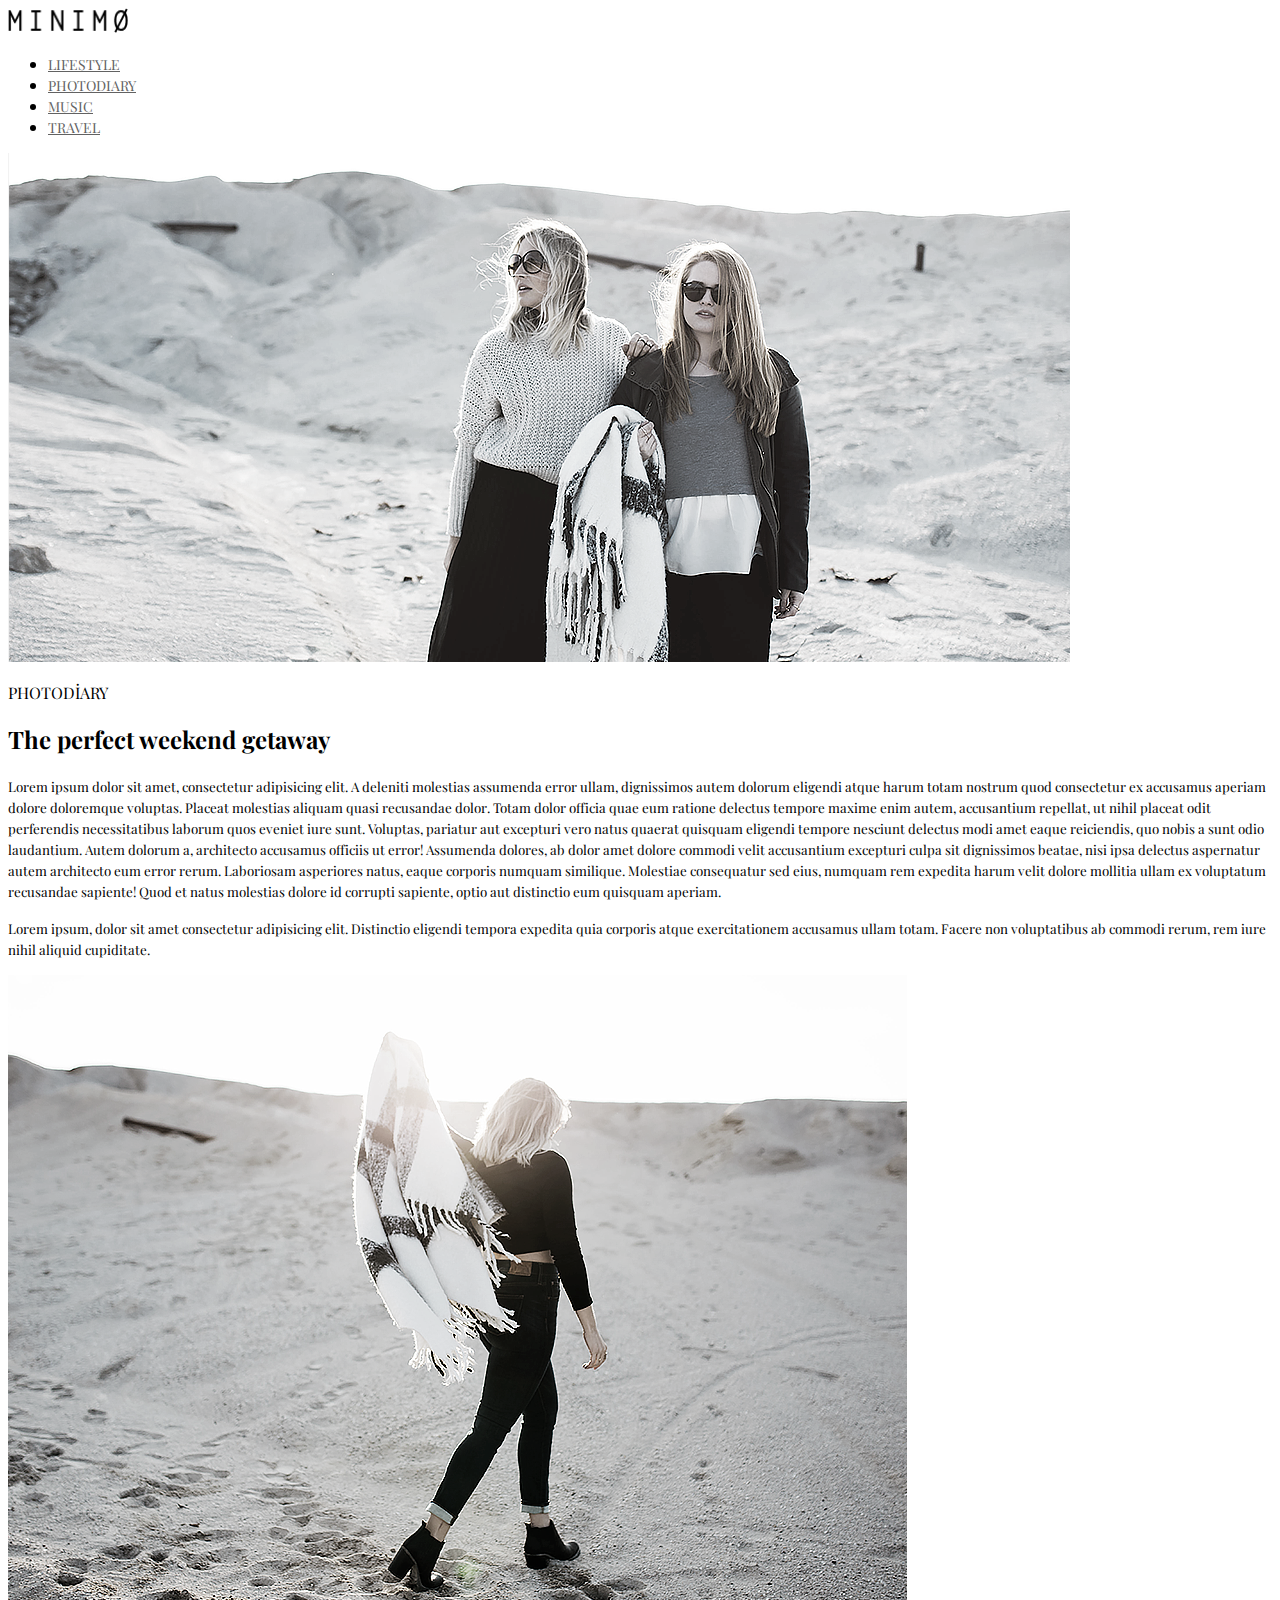
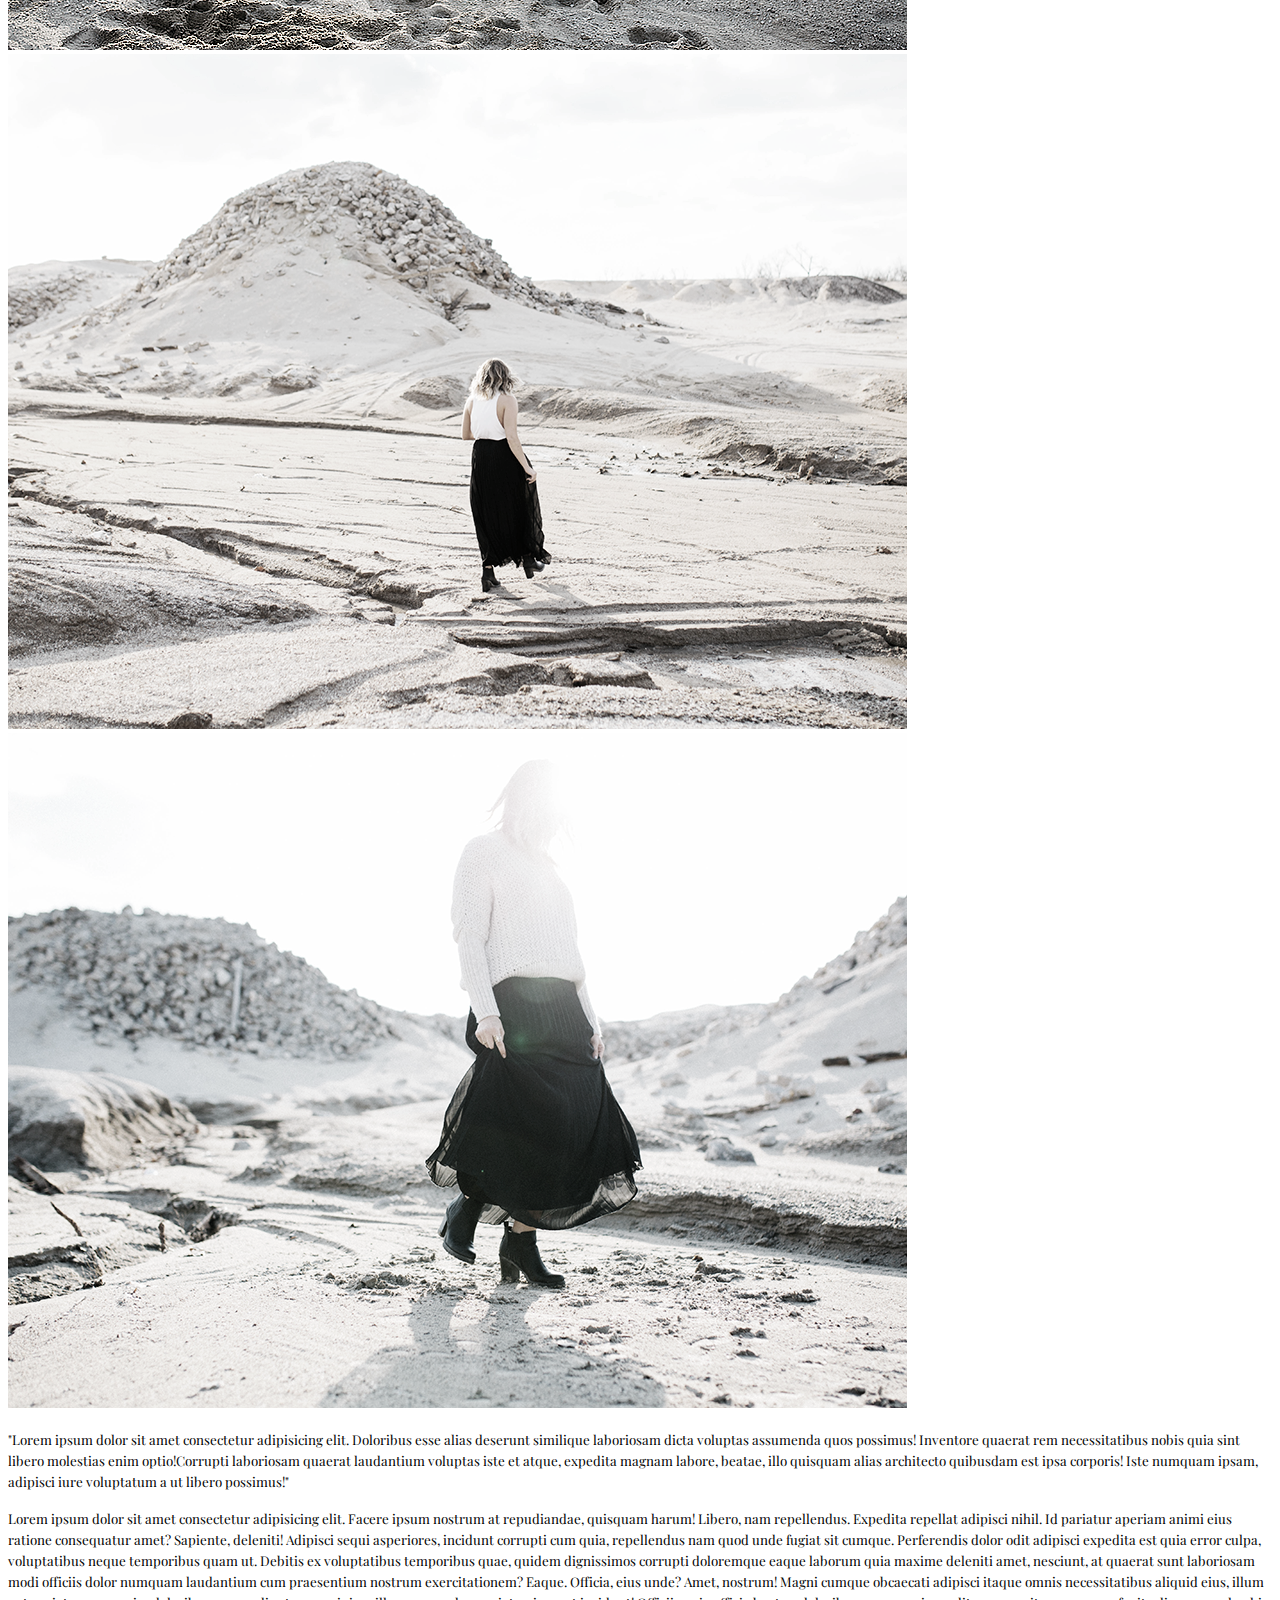
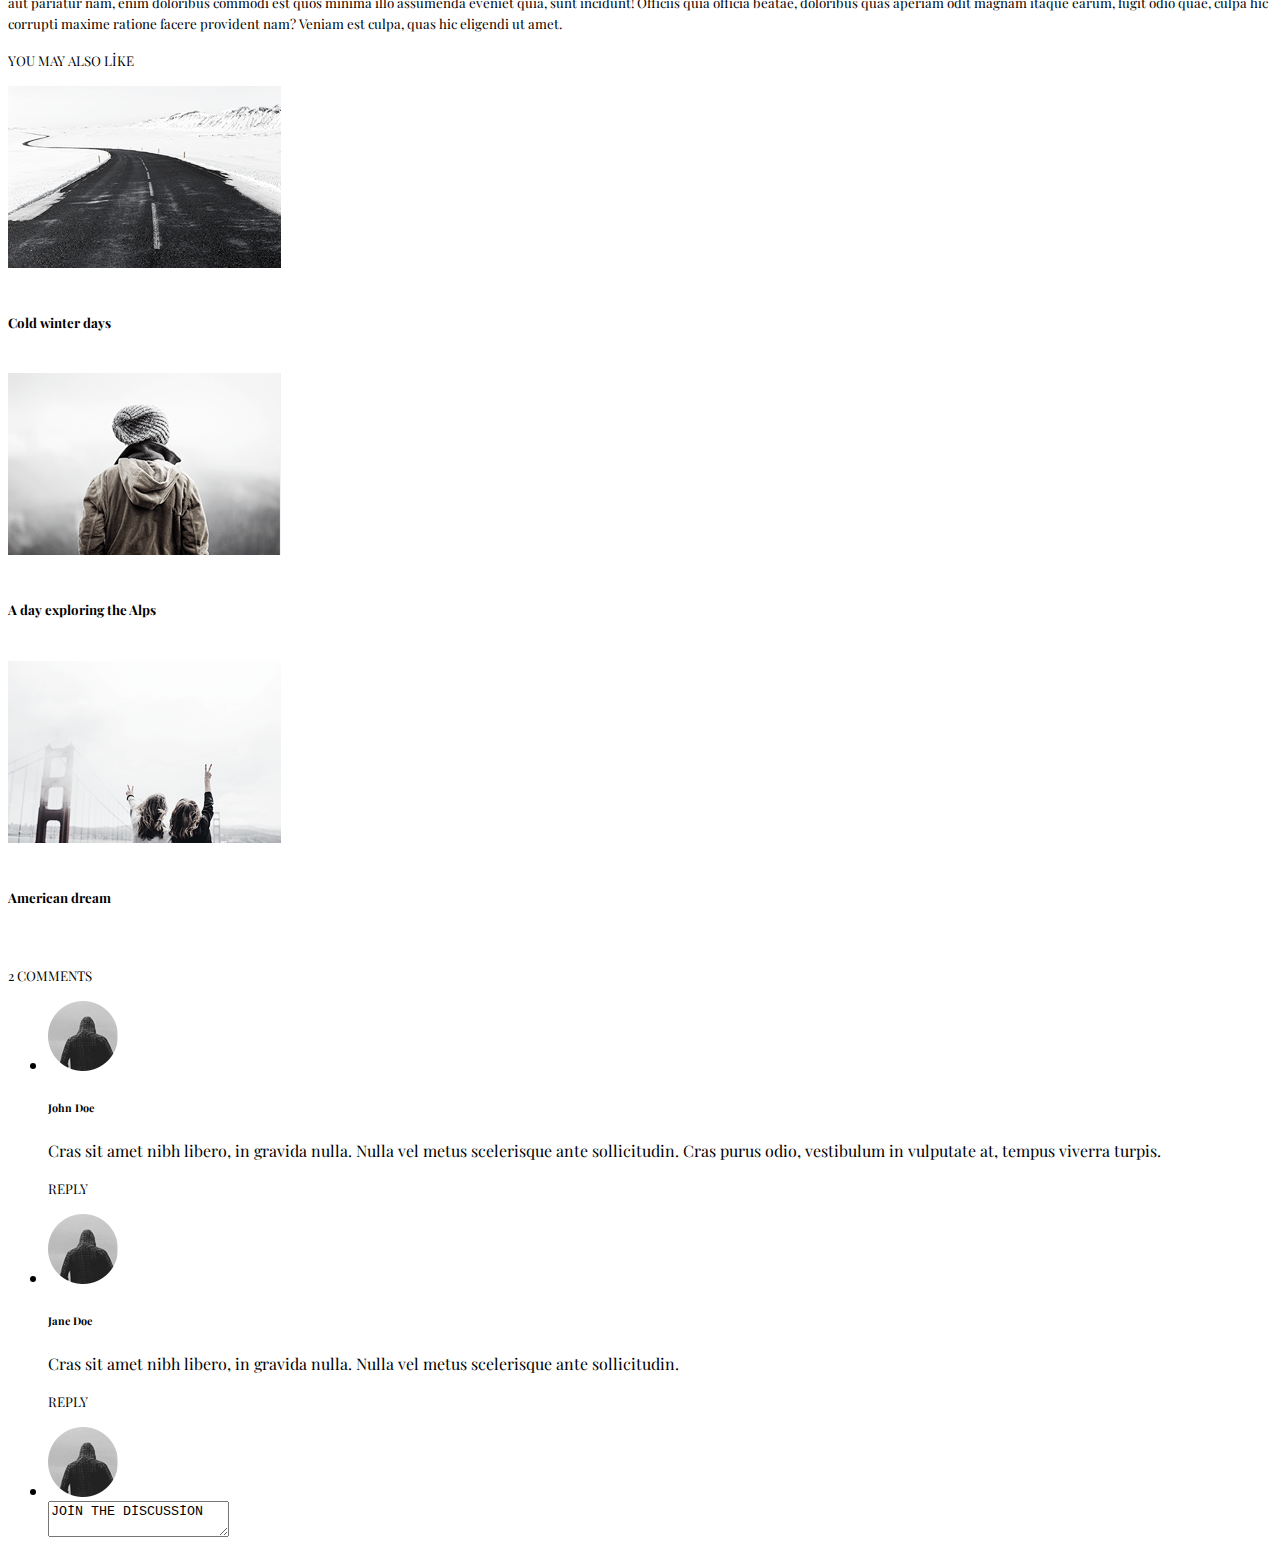
==== music.html @ cde0e86c "Initial commit" ====
<!DOCTYPE html>
<html lang="tr">

<head>
    <meta charset="UTF-8">
    <meta name="viewport" content="width=device-width, initial-scale=1.0">
    <link rel="stylesheet" href="https://cdn.jsdelivr.net/npm/bootstrap@4.5.3/dist/css/bootstrap.min.css"
        integrity="sha384-TX8t27EcRE3e/ihU7zmQxVncDAy5uIKz4rEkgIXeMed4M0jlfIDPvg6uqKI2xXr2" crossorigin="anonymous">
    <link rel="preconnect" href="https://fonts.gstatic.com">
    <link href="https://fonts.googleapis.com/css2?family=Playfair+Display:wght@400;500;700&display=swap"
        rel="stylesheet">
    <link rel="stylesheet" href="main.css">
    <title>MINIMO</title>
</head>

<body class="mt-5">
    <!-- header begin -->
    <header>
        <div class="container">
            <div class="row">
                <div class="col-md-4">
                   <a href="index.html"> <img class="logo" src="images/logo.png" alt=""></a>
                </div>
                <div class="col-md-8">
                    <ul class="nav justify-content-end">
                        <li class="nav-item">
                            <a class="nav-link active" href="#">LIFESTYLE</a>
                        </li>
                        <li class="nav-item">
                            <a class="nav-link" href="#">PHOTODIARY</a>
                        </li>
                        <li class="nav-item">
                            <a class="nav-link" href="music.html">MUSIC</a>
                        </li>
                        <li class="nav-item">
                            <a class="nav-link" href="#">TRAVEL</a>
                        </li>
                    </ul>
                </div>
            </div>
        </div>
    </header>
    <!-- header end -->
    <div class="container">
        <div class="row">
            <img src="images/banner.png" class="d-blok w-100" alt="">
            <div class="col-10 offset-1 ">
                <div class="article mt-5">
                    <p>PHOTODİARY</p>
                    <H2 class="text-secondary mt-2">The perfect weekend getaway</H2>
                    <p class="mt-4">
                        <small>
                            Lorem ipsum dolor sit amet, consectetur adipisicing elit. A deleniti molestias assumenda
                            error ullam, dignissimos autem dolorum eligendi atque harum totam nostrum quod consectetur
                            ex accusamus aperiam dolore doloremque voluptas.
                            Placeat molestias aliquam quasi recusandae dolor. Totam dolor officia quae eum ratione
                            delectus tempore maxime enim autem, accusantium repellat, ut nihil placeat odit perferendis
                            necessitatibus laborum quos eveniet iure sunt.
                            <span class="font-weight-bold">
                                Voluptas, pariatur aut excepturi vero natus quaerat quisquam eligendi tempore nesciunt
                                delectus modi amet eaque reiciendis, quo nobis a sunt odio laudantium.
                            </span> Autem dolorum a,
                            architecto accusamus officiis ut error!
                            Assumenda dolores, ab dolor amet dolore commodi velit accusantium excepturi culpa sit
                            dignissimos beatae, nisi ipsa delectus aspernatur autem architecto eum error rerum.
                            Laboriosam asperiores natus, eaque corporis numquam similique.
                            Molestiae consequatur sed eius, numquam rem expedita harum velit dolore mollitia ullam ex
                            voluptatum recusandae sapiente! Quod et natus molestias dolore id corrupti sapiente, optio
                            aut distinctio eum quisquam aperiam.
                        </small>
                    <p>
                        <small>
                            Lorem ipsum, dolor sit amet consectetur adipisicing elit. Distinctio eligendi tempora
                            expedita
                            quia corporis atque exercitationem accusamus ullam totam. Facere non voluptatibus ab commodi
                            rerum, rem iure nihil aliquid cupiditate.
                        </small>
                    </p>
                    </p>
                </div>
                <div class="div">
                    <img src="images/music-photo-1.png" class="d-blok w-100 mt-3" alt="">
                    <img src="images/music-photo-2.png" class="d-blok w-100 mt-5" alt="">
                    <img src="images/music-photo-3.png" class="d-blok w-100 mt-5" alt="">
                </div>
                <div class="article mt-5">
                    <p class="col-10 offset-1 font-italic">
                        <small>
                            "Lorem ipsum dolor sit amet consectetur adipisicing elit. Doloribus esse alias deserunt
                            similique laboriosam dicta voluptas assumenda quos possimus! Inventore quaerat rem
                            necessitatibus nobis quia sint libero molestias enim optio!Corrupti laboriosam quaerat
                            laudantium voluptas iste et atque, expedita magnam labore, beatae, illo quisquam alias
                            architecto quibusdam est ipsa corporis! Iste numquam ipsam, adipisci iure voluptatum a ut
                            libero possimus!"
                        </small>
                    <p class="mt-4">
                        <small>
                            Lorem ipsum dolor sit amet consectetur adipisicing elit. Facere ipsum nostrum at
                            repudiandae,
                            quisquam harum! Libero, nam repellendus. Expedita repellat adipisci nihil. Id pariatur
                            aperiam
                            animi eius ratione consequatur amet?
                            Sapiente, deleniti! Adipisci sequi asperiores, incidunt corrupti cum quia, repellendus nam
                            quod
                            unde fugiat sit cumque. Perferendis dolor odit adipisci expedita est quia error culpa,
                            voluptatibus neque temporibus quam ut.
                            Debitis ex voluptatibus temporibus quae, quidem dignissimos corrupti doloremque eaque
                            laborum
                            quia maxime deleniti amet, nesciunt, at quaerat sunt laboriosam modi officiis dolor numquam
                            laudantium cum praesentium nostrum exercitationem? Eaque.
                            Officia, eius unde? Amet, nostrum! Magni cumque obcaecati adipisci itaque omnis
                            necessitatibus
                            aliquid eius, illum aut pariatur nam, enim doloribus commodi est quos minima illo assumenda
                            eveniet quia, sunt incidunt!
                            Officiis quia officia beatae, doloribus quas aperiam odit magnam itaque earum, fugit odio
                            quae,
                            culpa hic corrupti maxime ratione facere provident nam? Veniam est culpa, quas hic eligendi
                            ut
                            amet.
                        </small>
                    </p>
                    </p>
                </div>
            </div>
        </div>
    </div>
    <section class="p-5 mt-2 bg-light text-dark">
        <div class="container">
            <div class="row">
                <div class="col">
                    <p>
                        <small> YOU MAY ALSO LİKE</small>
                    </p>
                    <div class="card-deck mt-5">
                        <div class="card">
                            <img src="images/music-card-1.png" class="card-img-top" alt="...">
                            <div class="card-body bg-light">
                                <h5 class="card-title">Cold winter days</h5>
                            </div>
                        </div>
                        <div class="card">
                            <img src="images/music-card-2.png" class="card-img-top" alt="...">
                            <div class="card-body bg-light">
                                <h5 class="card-title">A day exploring the Alps</h5>
                            </div>
                        </div>
                        <div class="card">
                            <img src="images/music-card-3.png" class="card-img-top" alt="...">
                            <div class="card-body bg-light">
                                <h5 class="card-title">American dream</h5>
                            </div>
                        </div>
                    </div>
                </div>
            </div>
        </div>
    </section>
    <section>
        <div class="container">
            <div class="row">
                <div class="col">
                    <p class="mt-5">
                        <small>2 COMMENTS</small>
                    </p>
                </div>
            </div>
            <div class="row">
                <div class="col">
                    <ul class="list-unstyled mt-5">
                        <li class="media">
                            <img src="images/commet-1.png" class="mr-5" alt="...">
                            <div class="media-body">
                                <h6 class="mt-0 mb-2">John Doe</h6>
                                Cras sit amet nibh libero, in gravida nulla. Nulla vel metus scelerisque ante
                                sollicitudin. Cras purus odio, vestibulum in vulputate at, tempus viverra turpis. 
                                <p class="mt-3">
                                    <small>REPLY</small>
                                </p>
                            </div>
                        </li>
                        <li class="media my-4 mt-5">
                            <img src="images/commet-1.png" class="mr-5" alt="...">
                            <div class="media-body">
                                <h6 class="mt-0 mb-2">Jane Doe</h6>
                                Cras sit amet nibh libero, in gravida nulla. Nulla vel metus scelerisque ante
                                sollicitudin.
                                <p class="mt-3">
                                    <small>REPLY</small>
                                </p>
                            </div>
                        </li>
                    </li>
                    <li class="media my-4 mt-5">
                        <img src="images/commet-1.png" class="mr-5" alt="...">
                        <div class="media-body">
                            <textarea class="form-control" aria-label="With textarea">JOİN THE DİSCUSSİON</textarea>
                        </div>
                    </ul>
                </div>
            </div>
        </div>
    </section>
</body>

</html>
---- main.css ----
body {
    font-family: 'Playfair Display', serif;
}

.logo {
    width: 120px;
    height: 25px;
}

.nav li a {
    font-size: 14px;
    color: #626262;
}

.nav li a:hover {
    text-decoration: underline;
}

.card {
    border: none;
}

.card-body {
    padding: 1.25rem 0;
}

.card-img, .card-img-top {
    border-radius: 0;
}
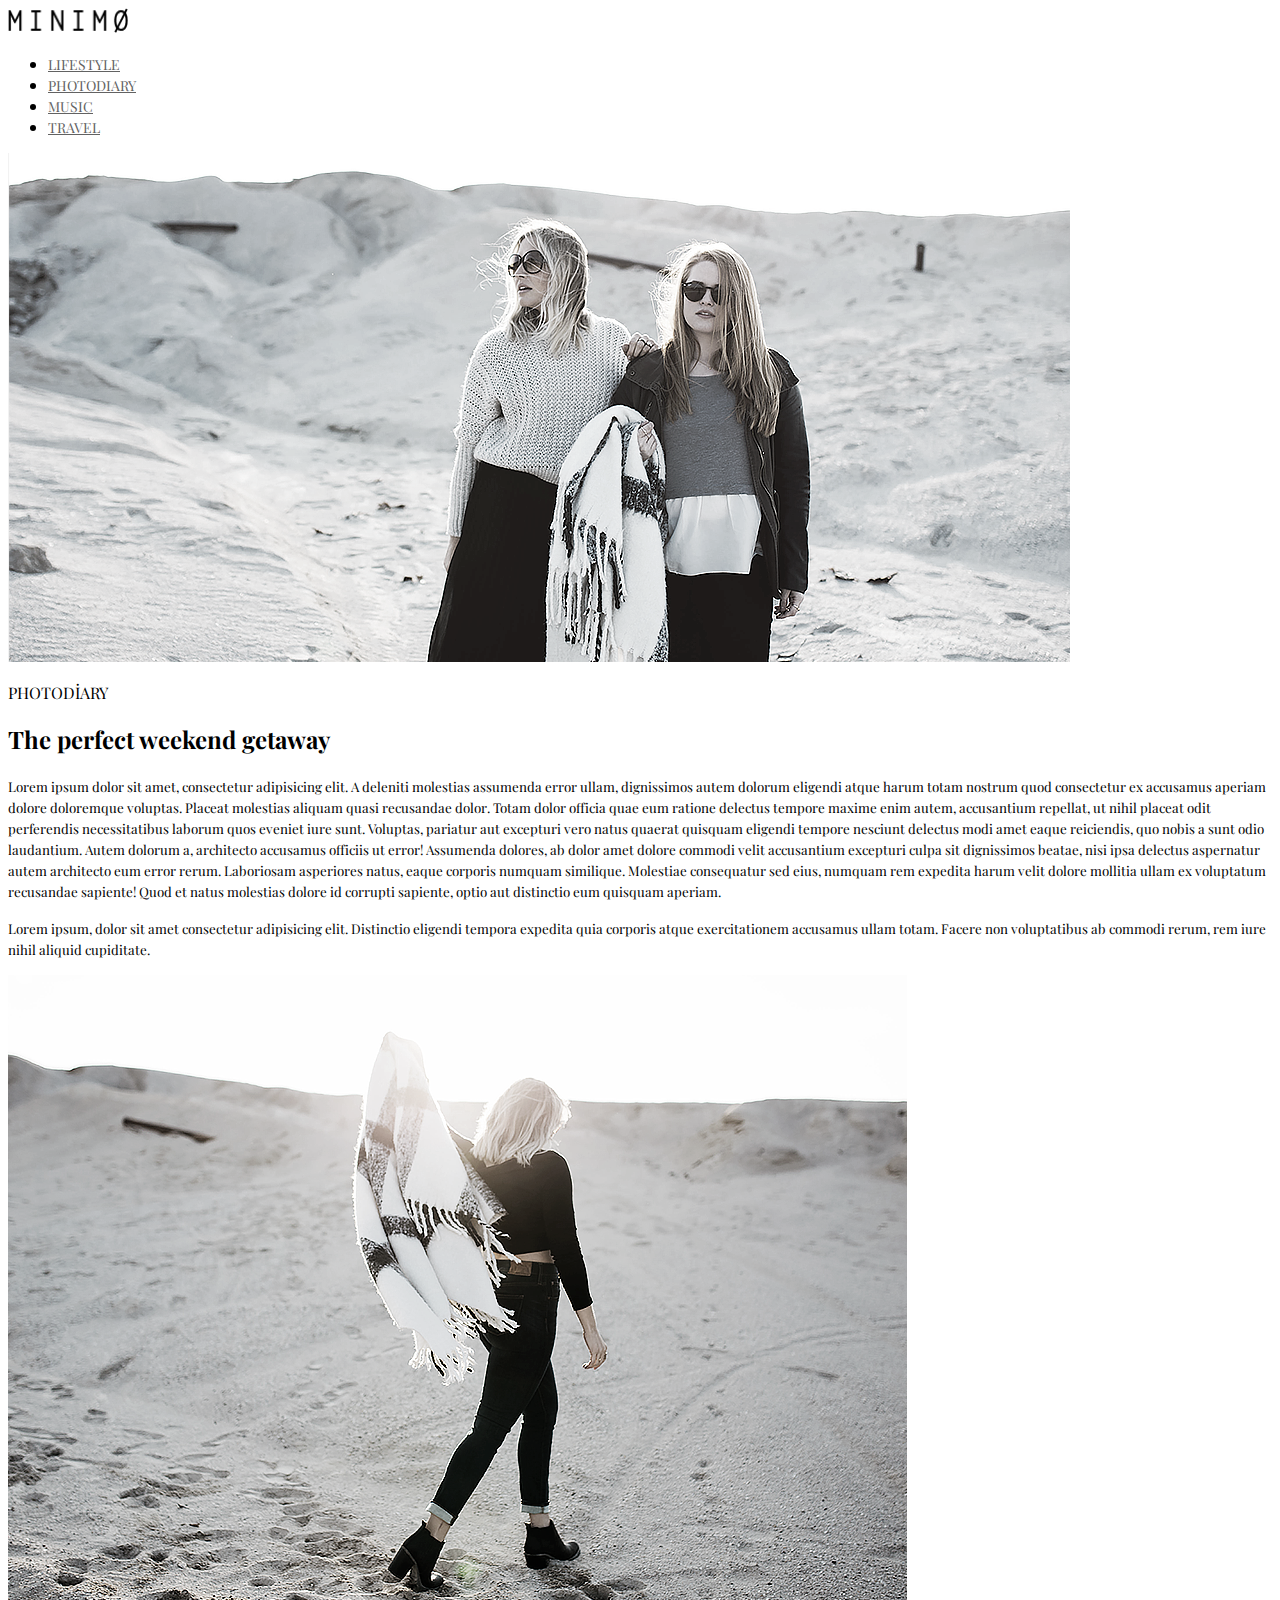
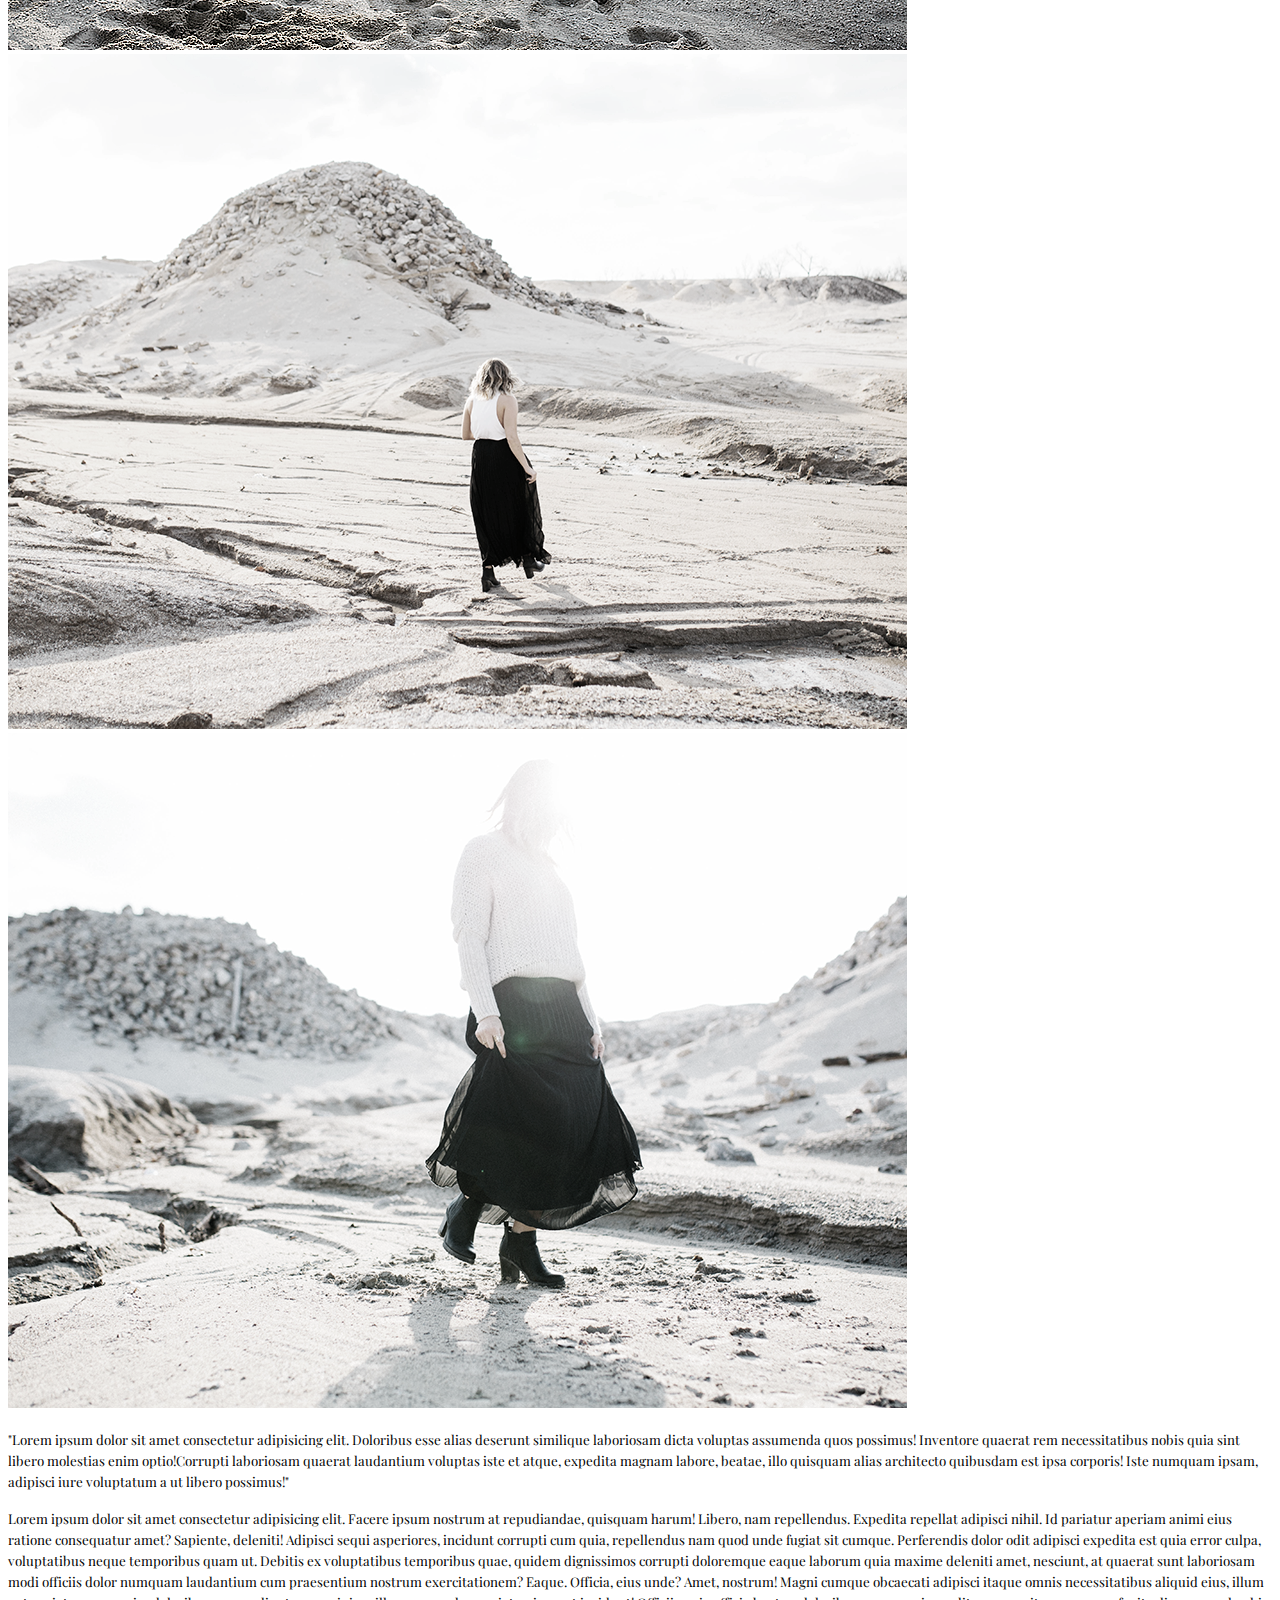
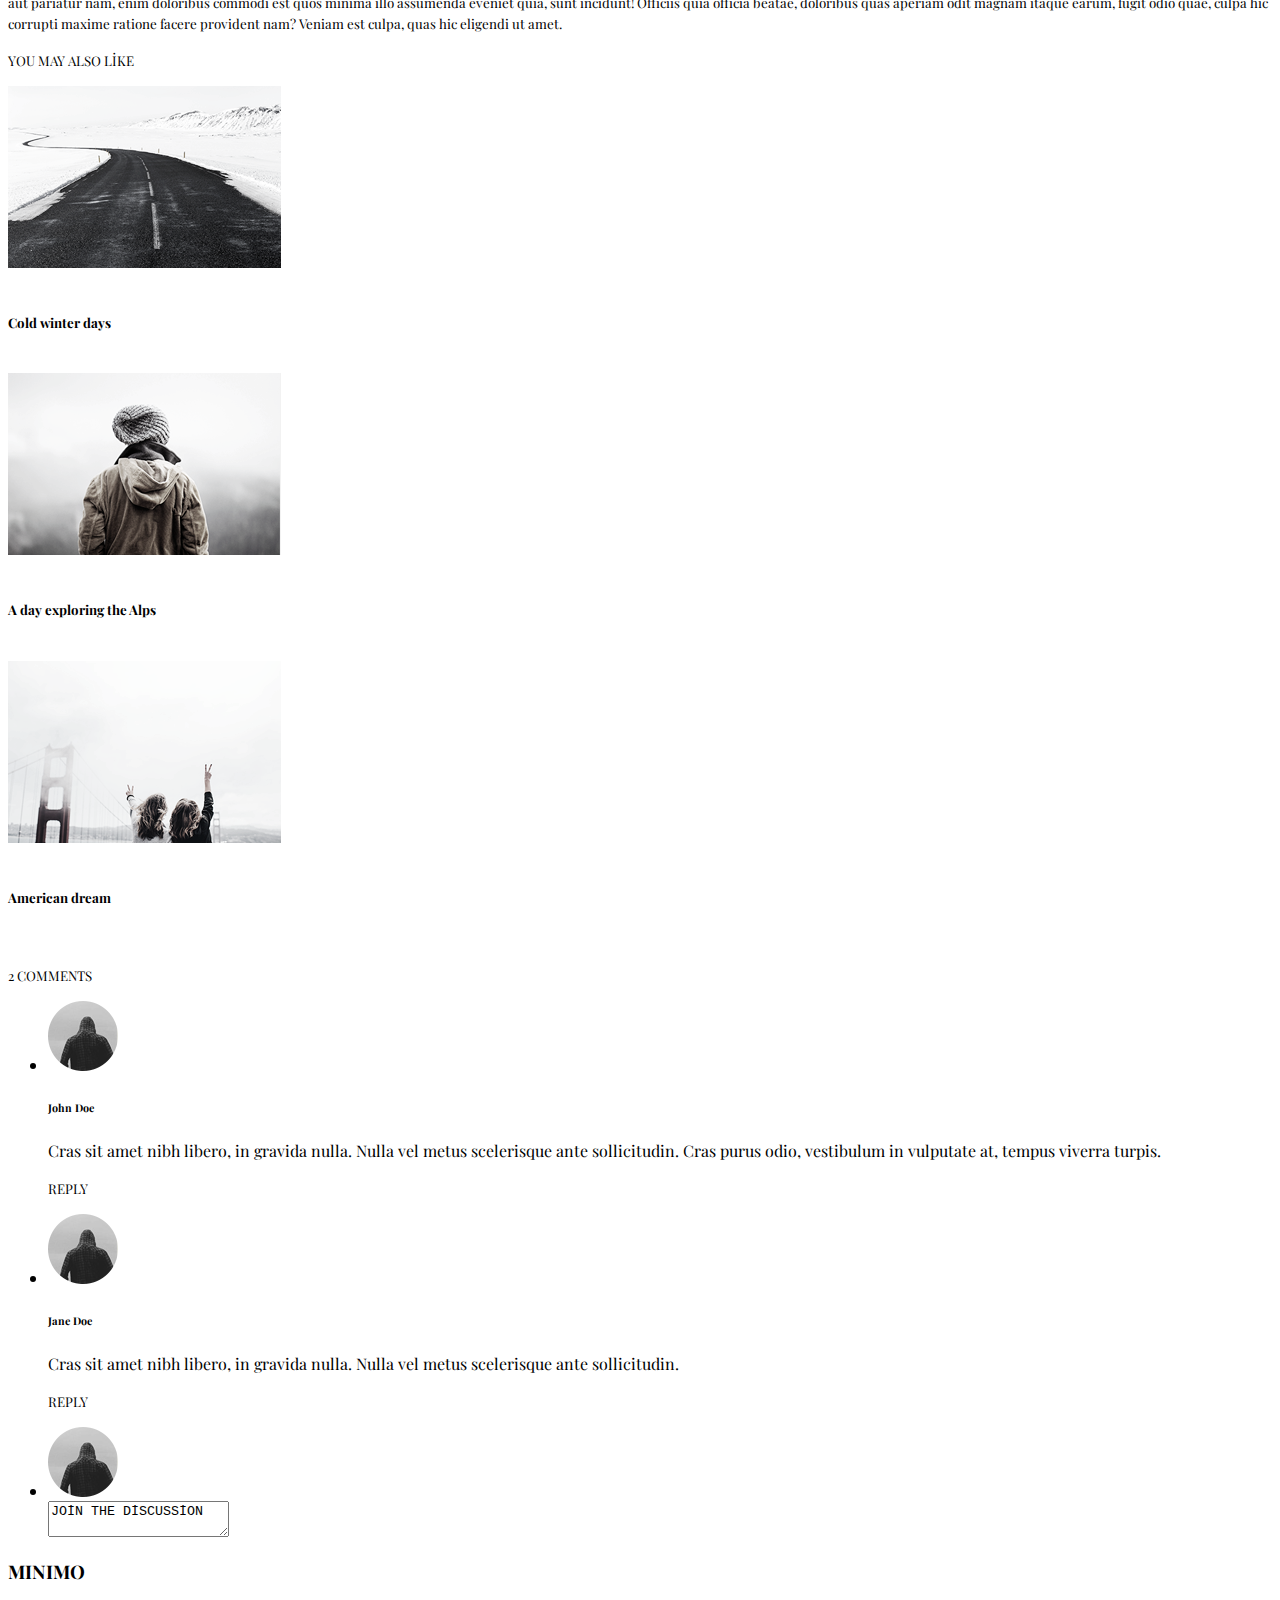
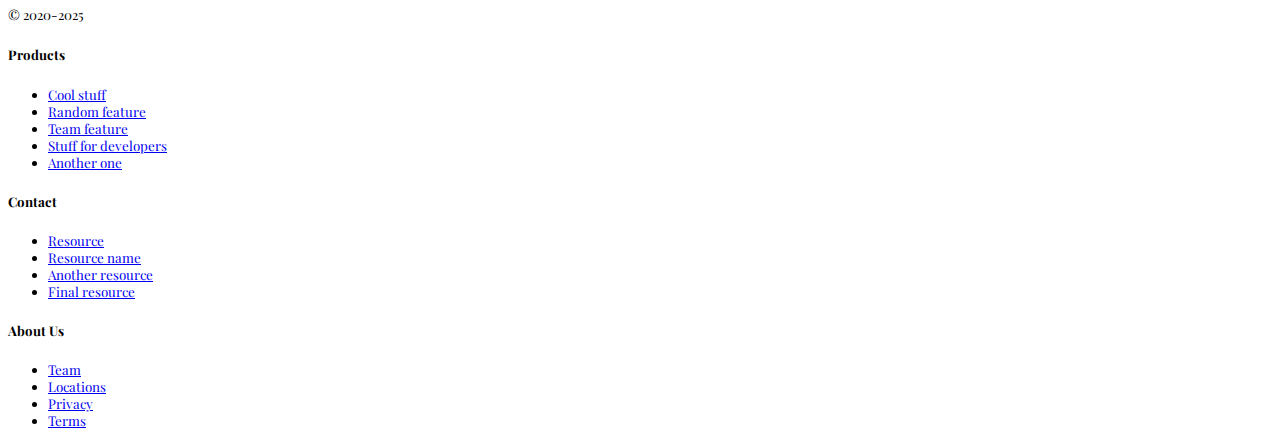
==== commit 67c3f2b5: "Added responsive css :lipstick:" ====
--- a/music.html
+++ b/music.html
@@ -44,7 +44,7 @@
     <div class="container">
         <div class="row">
             <img src="images/banner.png" class="d-blok w-100" alt="">
-            <div class="col-10 offset-1 ">
+            <div class="col-md-10 offset-md-1 ">
                 <div class="article mt-5">
                     <p>PHOTODİARY</p>
                     <H2 class="text-secondary mt-2">The perfect weekend getaway</H2>
@@ -84,7 +84,7 @@
                     <img src="images/music-photo-3.png" class="d-blok w-100 mt-5" alt="">
                 </div>
                 <div class="article mt-5">
-                    <p class="col-10 offset-1 font-italic">
+                    <p class="col-md-10 offset-md-1 font-italic">
                         <small>
                             "Lorem ipsum dolor sit amet consectetur adipisicing elit. Doloribus esse alias deserunt
                             similique laboriosam dicta voluptas assumenda quos possimus! Inventore quaerat rem
@@ -124,11 +124,11 @@
             </div>
         </div>
     </div>
-    <section class="p-5 mt-2 bg-light text-dark">
+    <section class="p-md-5 mt-2 bg-light text-dark">
         <div class="container">
             <div class="row">
                 <div class="col">
-                    <p>
+                    <p class="mt-4">
                         <small> YOU MAY ALSO LİKE</small>
                     </p>
                     <div class="card-deck mt-5">
@@ -200,6 +200,53 @@
             </div>
         </div>
     </section>
+
+        <!-- Footer Begin -->
+        <div class="bg-light text-dark">
+            <footer class="pt-4 pt-md-5 container">
+                <div class="row py-3">
+                    <div class="col-12 col-md">
+                        <h3>MINIMO</h3>
+                        <small class="d-block mb-3 text-muted">© 2020-2025</small>
+                    </div>
+                    <div class="col-6 col-md">
+                        <h5>Products</h5>
+                        <ul class="list-unstyled text-small">
+                            <small>
+                                <li><a class="text-muted" href="#">Cool stuff</a></li>
+                                <li><a class="text-muted" href="#">Random feature</a></li>
+                                <li><a class="text-muted" href="#">Team feature</a></li>
+                                <li><a class="text-muted" href="#">Stuff for developers</a></li>
+                                <li><a class="text-muted" href="#">Another one</a></li>
+                            </small>
+                        </ul>
+                    </div>
+                    <div class="col-6 col-md">
+                        <h5>Contact</h5>
+                        <ul class="list-unstyled text-small">
+                            <small>
+                                <li><a class="text-muted" href="#">Resource</a></li>
+                                <li><a class="text-muted" href="#">Resource name</a></li>
+                                <li><a class="text-muted" href="#">Another resource</a></li>
+                                <li><a class="text-muted" href="#">Final resource</a></li>
+                            </small>
+                        </ul>
+                    </div>
+                    <div class="col-6 col-md">
+                        <h5>About Us</h5>
+                        <ul class="list-unstyled text-small">
+                            <small>
+                                <li><a class="text-muted" href="#">Team</a></li>
+                                <li><a class="text-muted" href="#">Locations</a></li>
+                                <li><a class="text-muted" href="#">Privacy</a></li>
+                                <li><a class="text-muted" href="#">Terms</a></li>
+                            </small>
+                        </ul>
+                    </div>
+                </div>
+            </footer>
+        </div>
+        <!-- Footer End -->
 </body>
 
 </html>--- a/main.css
+++ b/main.css
@@ -16,6 +16,13 @@
     text-decoration: underline;
 }
 
+@media screen and (max-width: 768px) {
+    .nav-link {
+        margin: 16px 0;
+        padding: 0 8px;
+    }
+}
+
 .card {
     border: none;
 }
